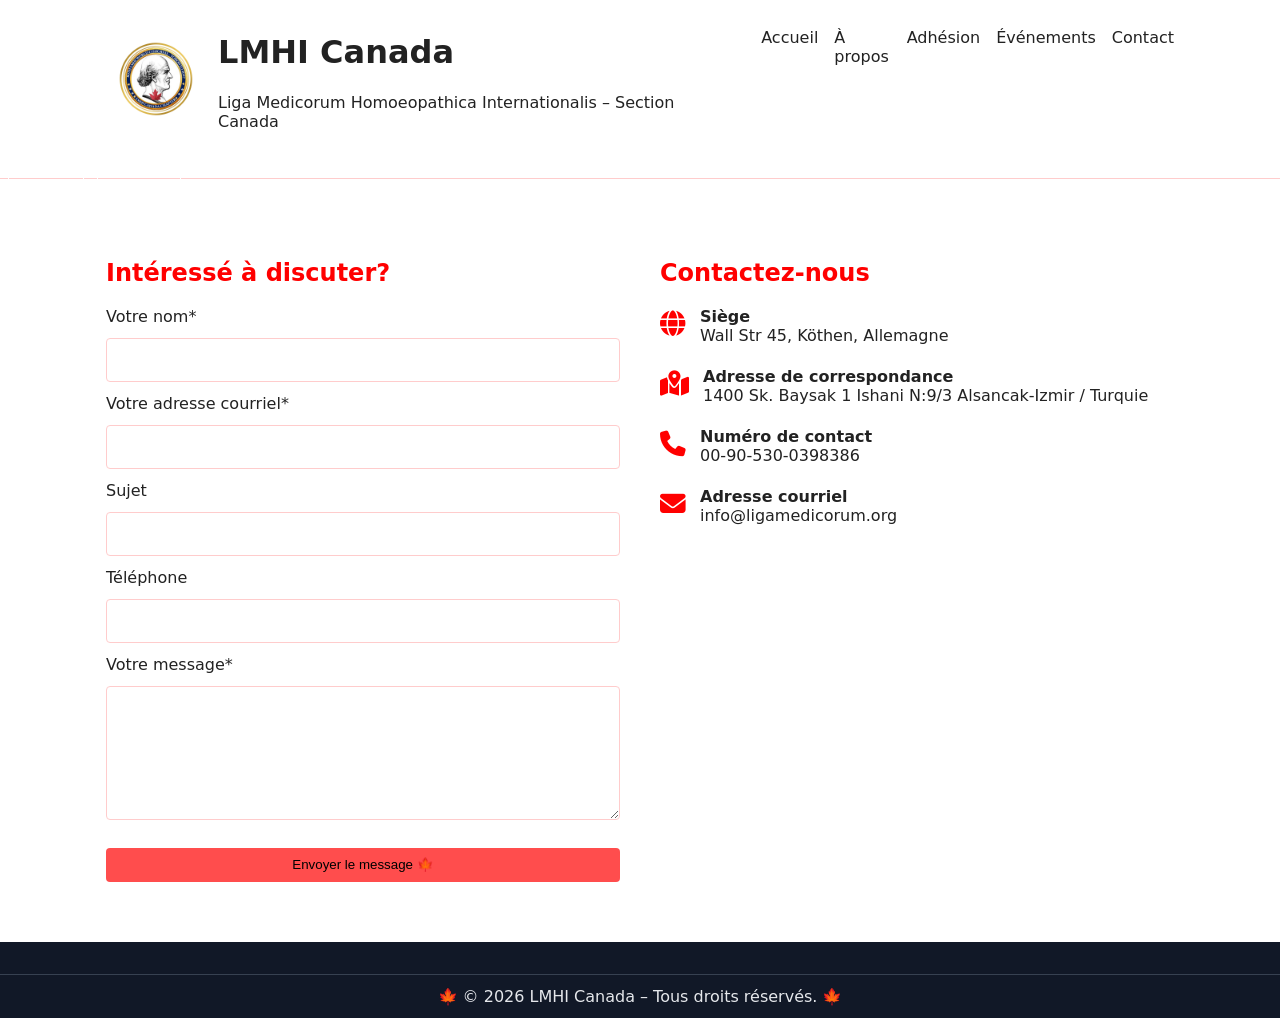
==== contact-fr.html @ 676becc9 "Update contact-fr.html" ====
<!DOCTYPE html>
<html lang="fr">
<head>
  <meta charset="UTF-8" />
  <title>Contact – LMHI Canada</title>
  <meta name="viewport" content="width=device-width, initial-scale=1" />
  <link rel="stylesheet" href="assets/css/styles.css" />
  <link rel="stylesheet" href="https://cdnjs.cloudflare.com/ajax/libs/font-awesome/6.5.0/css/all.min.css">
</head>

<body>

<header class="main-header">
  <div class="container header-inner">
    <div class="logo">
      <img src="assets/images/logo.png" width="100" height="100" />
      <div class="logo-text">
        <h1>LMHI Canada</h1>
        <p>Liga Medicorum Homoeopathica Internationalis – Section Canada</p>
      </div>
    </div>

    <nav class="nav">
      <button class="nav-toggle" id="navToggle">☰</button>
      <ul id="navMenu">
        <li><a href="index.html#home">Accueil</a></li>
        <li><a href="index.html#about">À propos</a></li>
        <li><a href="index.html#membership">Adhésion</a></li>
        <li><a href="index.html#events">Événements</a></li>
        <li><a href="contact-fr.html" class="active">Contact</a></li>
      </ul>
    </nav>
  </div>
      <div class="lang-switch">
    <a href="contact.html" class="lang-btn">English</a>
    <a href="contact-fr.html" class="lang-btn active">Français</a>
  </div>
</header>

<section class="contact-page">
  <div class="container contact-grid">

    <!-- Contact Form -->
    <div class="contact-form">
      <h2>Intéressé à discuter?</h2>

      <form action="https://formsubmit.co/info@lmhicanada.org" method="POST">
        <input type="hidden" name="_captcha" value="false">
        <input type="hidden" name="_template" value="table">
        <input type="hidden" name="_next" value="https://lmhicanada.github.io/contact-success.html">

        <label>Votre nom*</label>
        <input type="text" name="name" required>

        <label>Votre adresse courriel*</label>
        <input type="email" name="email" required>

        <label>Sujet</label>
        <input type="text" name="subject">

        <label>Téléphone</label>
        <input type="text" name="phone">

        <label>Votre message*</label>
        <textarea name="message" rows="6" required></textarea>

        <button class="primary-btn">Envoyer le message 🍁</button>
      </form>
    </div>

    <!-- Contact Info -->
    <div class="contact-info">
      <h2>Contactez-nous</h2>

      <div class="contact-item">
        <i class="fa-solid fa-globe"></i>
        <div>
          <strong>Siège</strong><br>
          Wall Str 45, Köthen, Allemagne
        </div>
      </div>

      <div class="contact-item">
        <i class="fa-solid fa-map-location-dot"></i>
        <div>
          <strong>Adresse de correspondance</strong><br>
          1400 Sk. Baysak 1 Ishani N:9/3 Alsancak-Izmir / Turquie
        </div>
      </div>

      <div class="contact-item">
        <i class="fa-solid fa-phone"></i>
        <div>
          <strong>Numéro de contact</strong><br>
          00-90-530-0398386
        </div>
      </div>

      <div class="contact-item">
        <i class="fa-solid fa-envelope"></i>
        <div>
          <strong>Adresse courriel</strong><br>
          info@ligamedicorum.org
        </div>
      </div>

    </div>

  </div>
</section>

<footer class="footer">
  <div class="footer-bottom">
    © 2026 LMHI Canada – Tous droits réservés. 🍁
  </div>
</footer>

<script src="assets/js/script.js"></script>
</body>
</html>
---- assets/css/styles.css ----
/* ——— ROOT ——— */
:root {
  --primary: #FF0000;        /* Canada flag red */
  --primary-dark: #B30000;   /* Deep red for contrast */
  --accent: #FF4D4D;         /* Light red highlight */
  --bg-light: #FFF5F5;       /* Very soft red background */
  --text-main: #222;
  --text-muted: #555;
  --border: #FFCCCC;         /* Soft red border */
  --white: #fff;
  --max-width: 1100px;
  --shadow-soft: 0 2px 6px rgba(0, 0, 0, 0.08);
  --radius: 4px;
  --transition: 0.2s ease;
}

*,
*::before,
*::after {
  box-sizing: border-box;
}

body {
  margin: 0;
  font-family: system-ui, sans-serif;
  color: var(--text-main);
  background: #fff;
}

/* ——— LAYOUT ——— */
.container {
  max-width: var(--max-width);
  margin: 0 auto;
  padding: 0 1rem;
}

/* ——— TOP BAR ——— */
.top-bar {
  background: var(--primary-dark);
  color: #fff;
  font-size: 0.85rem;
}

.top-bar .container {
  display: flex;
  justify-content: space-between;
  padding: 0.35rem 1rem;
}

.lang-btn {
  background: transparent;
  border: 1px solid #fff;
  color: #fff;
  padding: 0.15rem 0.5rem;
  margin-left: 0.5rem;
  border-radius: 2px;
  cursor: pointer;
}

/* ——— HEADER ——— */
.main-header {
  background: #fff;
  border-bottom: 1px solid var(--border);
  position: relative; /* or remove entirely */
  z-index: 10;
}

.header-inner {
  display: flex;
  justify-content: space-between;
  padding: 0.75rem 1rem;
}

.logo {
  display: flex;
  align-items: center;
  gap: 0.75rem;
}

.logo img {
  border-radius: 50%;
}

/* ——— NAV ——— */
.nav-toggle {
  display: none;
  background: none;
  border: none;
  font-size: 1.5rem;
}

.nav ul {
  display: flex;
  gap: 1rem;
  list-style: none;
}

.nav a {
  text-decoration: none;
  color: var(--text-main);
  padding-bottom: 0.25rem;
  border-bottom: 2px solid transparent;
}

.nav a:hover {
  border-color: var(--primary);
}

/* ——— HERO ——— */
.hero {
  background: linear-gradient(135deg, var(--primary), var(--primary-dark));
  color: #fff;
  padding: 3rem 0;
  position: relative;
}

.hero-slide {
  display: none;
}

.hero-slide.active {
  display: block;
}

.primary-btn {
  margin-top: 1rem;
  background: var(--accent);
  border: none;
  padding: 0.6rem 1.2rem;
  border-radius: var(--radius);
  cursor: pointer;
}

/* LMHI Intro Section */
.lmhi-intro {
  padding: 3rem 0;
  text-align: center;
}

.chapter-welcome {
  background: #f9a825;
  display: inline-block;
  padding: 0.4rem 1rem;
  border-radius: 4px;
  margin-bottom: 1.2rem;
}

.chapter-welcome p {
  margin: 0;
  font-weight: 600;
  color: #000;
  letter-spacing: 1px;
  font-size: 0.85rem;
}

.lmhi-title {
  font-size: 2rem;
  font-weight: 700;
  color: #004b8d;
  margin: 0.5rem 0 1rem;
}

.lmhi-sub {
  font-style: italic;
  color: #444;
  max-width: 700px;
  margin: 0.5rem auto 1.5rem;
}

.lmhi-body {
  max-width: 800px;
  margin: 0 auto 2rem;
  color: #333;
  line-height: 1.6;
}

/* ——— STATS ——— */
.stats {
  background: var(--bg-light);
  padding: 2rem 0;
}

.stats-grid {
  display: grid;
  grid-template-columns: repeat(auto-fit, minmax(180px, 1fr));
  gap: 1rem;
}

.stat-card {
  background: #fff;
  padding: 1rem;
  border-radius: var(--radius);
  text-align: center;
  box-shadow: var(--shadow-soft);
}

/* ——— INTERACTABLE INFO SECTION ——— */
.lmhi-info {
  padding: 3rem 0;
}

.info-grid {
  display: grid;
  grid-template-columns: 250px 1fr;
  gap: 2rem;
}

.info-menu {
  list-style: none;
  padding: 0;
  margin: 0;
  border-right: 2px solid #eee;
}

.info-menu li {
  padding: 0.8rem 0.5rem;
  cursor: pointer;
  font-weight: 500;
  border-left: 4px solid transparent;
  transition: 0.2s ease;
}

.info-menu li:hover {
  background: #f5f5f5;
}

.info-menu li.active {
  border-left-color: #004b8d;
  background: #eef5ff;
  font-weight: 700;
}

.info-content {
  display: grid;
  grid-template-columns: 1fr 320px;
  gap: 2rem;
  align-items: start;
}

.info-content h3 {
  margin-top: 0;
  color: #004b8d;
  font-size: 1.4rem;
}

.info-content p {
  line-height: 1.6;
  color: #333;
}

.info-image img {
  width: 100%;
  height: auto;
  max-width: 420px;   /* bigger */
  border-radius: 6px;
  box-shadow: 0 4px 12px rgba(0,0,0,0.15);
}

.info-text-scroll {
  max-height: 360px; /* adjust if needed */
  min-height: 360px; /* keeps height consistent */
  padding-right: 12px;
}

.info-content {
  align-items: flex-start;
}

.info-content > div {
  flex: 1;
}

.info-image {
  flex: 1;
  display: flex;
  justify-content: center;
  align-items: flex-start;
}

/* Fade-in animation */
.fade {
  opacity: 0;
  transform: translateY(6px);
  animation: fadeIn 0.35s ease forwards;
}

@keyframes fadeIn {
  to {
    opacity: 1;
    transform: translateY(0);
  }
}

/* Responsive */
@media (max-width: 900px) {
  .info-content {
    grid-template-columns: 1fr;
  }
}

@media (max-width: 768px) {
  .info-grid {
    grid-template-columns: 1fr;
  }
  .info-menu {
    border-right: none;
    border-bottom: 2px solid #eee;
    display: flex;
    overflow-x: auto;
  }
  .info-menu li {
    white-space: nowrap;
    padding: 0.8rem 1rem;
  }
}

/* ——— ANNOUNCEMENTS ——— */
.ticker {
  margin-top: 1rem;
  border: 1px solid var(--border);
  overflow: hidden;
}

.ticker-inner {
  display: inline-block;
  white-space: nowrap;
  animation: ticker 15s linear infinite;
}

.ticker-inner span {
  padding: 0.5rem 1.5rem;
  display: inline-block;
}

@keyframes ticker {
  0% { transform: translateX(0); }
  100% { transform: translateX(-50%); }
}

/* ——— CONTENT ——— */
.content-section {
  padding: 2.5rem 0;
}

.content-section.alt {
  background: var(--bg-light);
}

.card-grid {
  display: grid;
  grid-template-columns: repeat(auto-fit, minmax(220px, 1fr));
  gap: 1rem;
}

.card {
  background: #fff;
  padding: 1rem;
  border-radius: var(--radius);
  box-shadow: var(--shadow-soft);
}

/* ——— FOOTER ——— */
.footer {
  background: #111827;
  color: #e5e7eb;
  padding-top: 2rem;
}

.footer-grid {
  display: grid;
  grid-template-columns: repeat(auto-fit, minmax(220px, 1fr));
  gap: 1.5rem;
}

.footer-bottom {
  border-top: 1px solid #374151;
  padding: 0.75rem;
  text-align: center;
}

.footer-bottom::before {
  content: "🍁 ";
  color: var(--accent);
}

/* ——— RESPONSIVE NAV ——— */
@media (max-width: 768px) {
  .nav-toggle { display: block; }
  .nav ul {
    display: none;
    flex-direction: column;
    background: #fff;
    padding: 1rem;
    position: absolute;
    right: 0;
    top: 100%;
    box-shadow: var(--shadow-soft);
  }
  .nav ul.open { display: flex; }
}

/* Auto-hide empty paragraph 2 */
#info-text-2:empty {
  display: none;
}

/* Smooth height animation for the whole text block */
.info-content > div {
  transition: height 0.35s ease;
  overflow: hidden;
}

/* Fade-in stays the same */
.fade {
  opacity: 0;
  transform: translateY(6px);
  animation: fadeIn 0.35s ease forwards;
}

@keyframes fadeIn {
  to {
    opacity: 1;
    transform: translateY(0);
  }
}

/* Smooth scroll momentum */
.info-text-scroll {
  overflow-y: auto;
  scroll-behavior: smooth;
  -webkit-overflow-scrolling: touch;
}

/* Contact Page Layout */
.contact-page {
  padding: 60px 0;
}

.contact-grid {
  display: grid;
  grid-template-columns: 1fr 1fr;
  gap: 40px;
}

.contact-form h2,
.contact-info h2 {
  margin-bottom: 20px;
  color: var(--primary);
}

.contact-form form {
  display: flex;
  flex-direction: column;
  gap: 12px;
}

.contact-form input,
.contact-form textarea {
  width: 100%;
  padding: 12px;
  border: 1px solid var(--border);
  border-radius: 4px;
  font-size: 1rem;
}

.contact-info p {
  margin-bottom: 16px;
  line-height: 1.5;
}

.contact-item {
  display: flex;
  align-items: flex-start;
  gap: 14px;
  margin-bottom: 22px;
}

.contact-item i {
  font-size: 1.6rem;
  color: var(--primary);
  margin-top: 4px;
}

/* Mobile */
@media (max-width: 768px) {
  .contact-grid {
    grid-template-columns: 1fr;
  }
}

@keyframes pop {
  0% { transform: scale(0.6); opacity: 0; }
  100% { transform: scale(1); opacity: 1; }
}

.content-section h2 {
  animation: pop 0.4s ease-out;
}
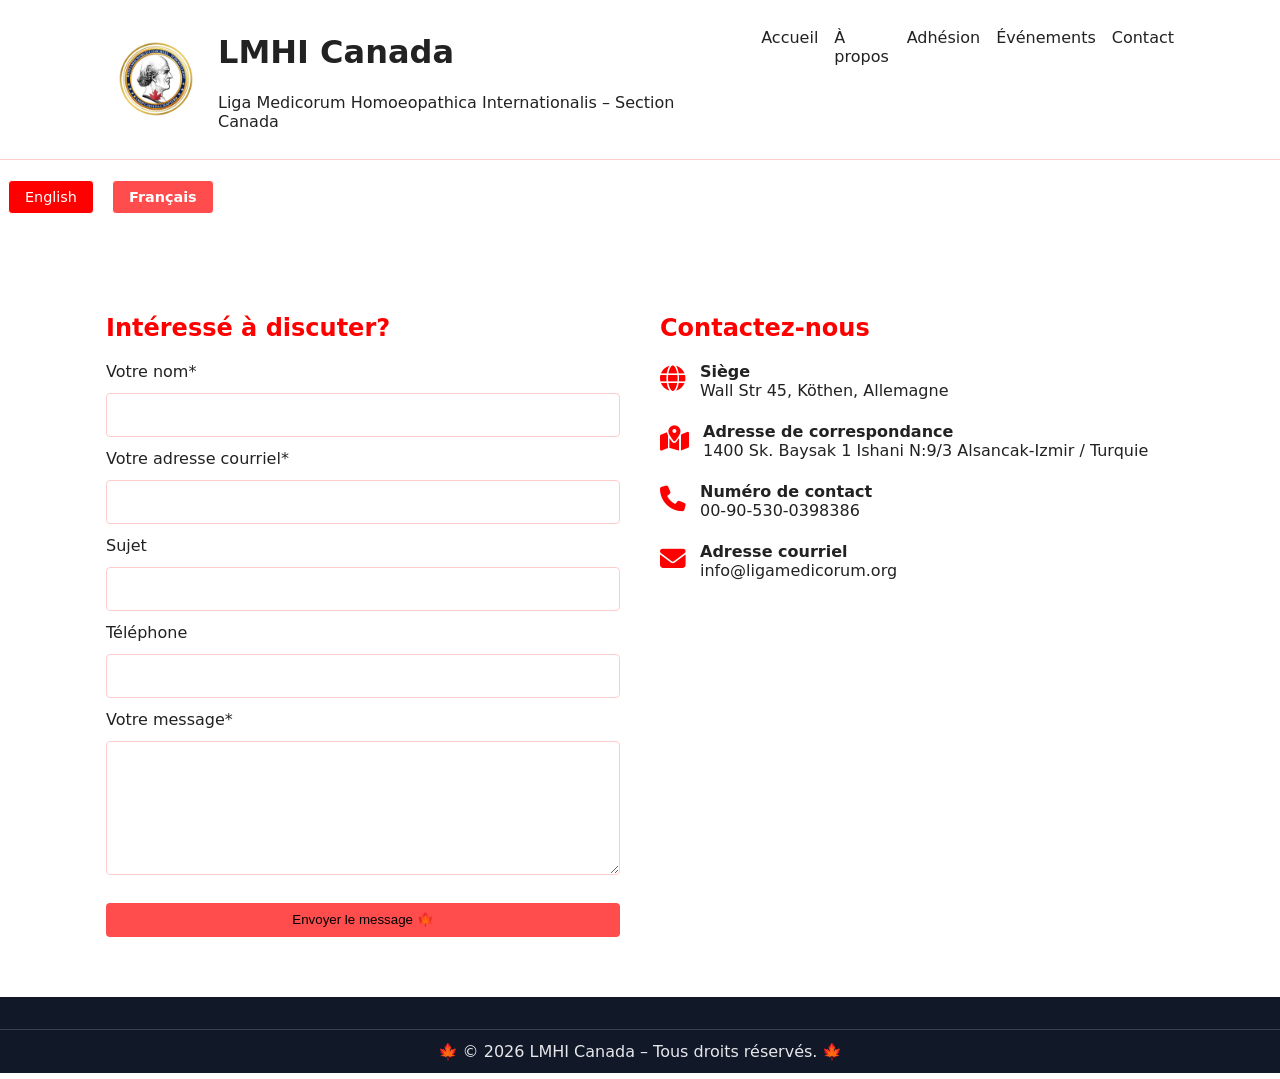
==== commit 2bc979b2: "Update contact-fr.html" ====
--- a/contact-fr.html
+++ b/contact-fr.html
@@ -31,11 +31,12 @@
       </ul>
     </nav>
   </div>
-      <div class="lang-switch">
+</header>
+
+  <div class="lang-switch">
     <a href="contact.html" class="lang-btn">English</a>
     <a href="contact-fr.html" class="lang-btn active">Français</a>
   </div>
-</header>
 
 <section class="contact-page">
   <div class="container contact-grid">
--- a/assets/css/styles.css
+++ b/assets/css/styles.css
@@ -436,6 +436,31 @@
   padding: 60px 0;
 }
 
+.lang-switch {
+  display: flex;
+  gap: 10px;
+  margin: 20px 0;
+}
+
+.lang-btn {
+  padding: 8px 16px;
+  background: var(--primary);
+  color: white;
+  border-radius: 4px;
+  text-decoration: none;
+  font-size: 0.9rem;
+  transition: 0.2s ease;
+}
+
+.lang-btn:hover {
+  background: var(--primary-dark);
+}
+
+.lang-btn.active {
+  background: var(--accent);
+  font-weight: bold;
+}
+
 .contact-grid {
   display: grid;
   grid-template-columns: 1fr 1fr;
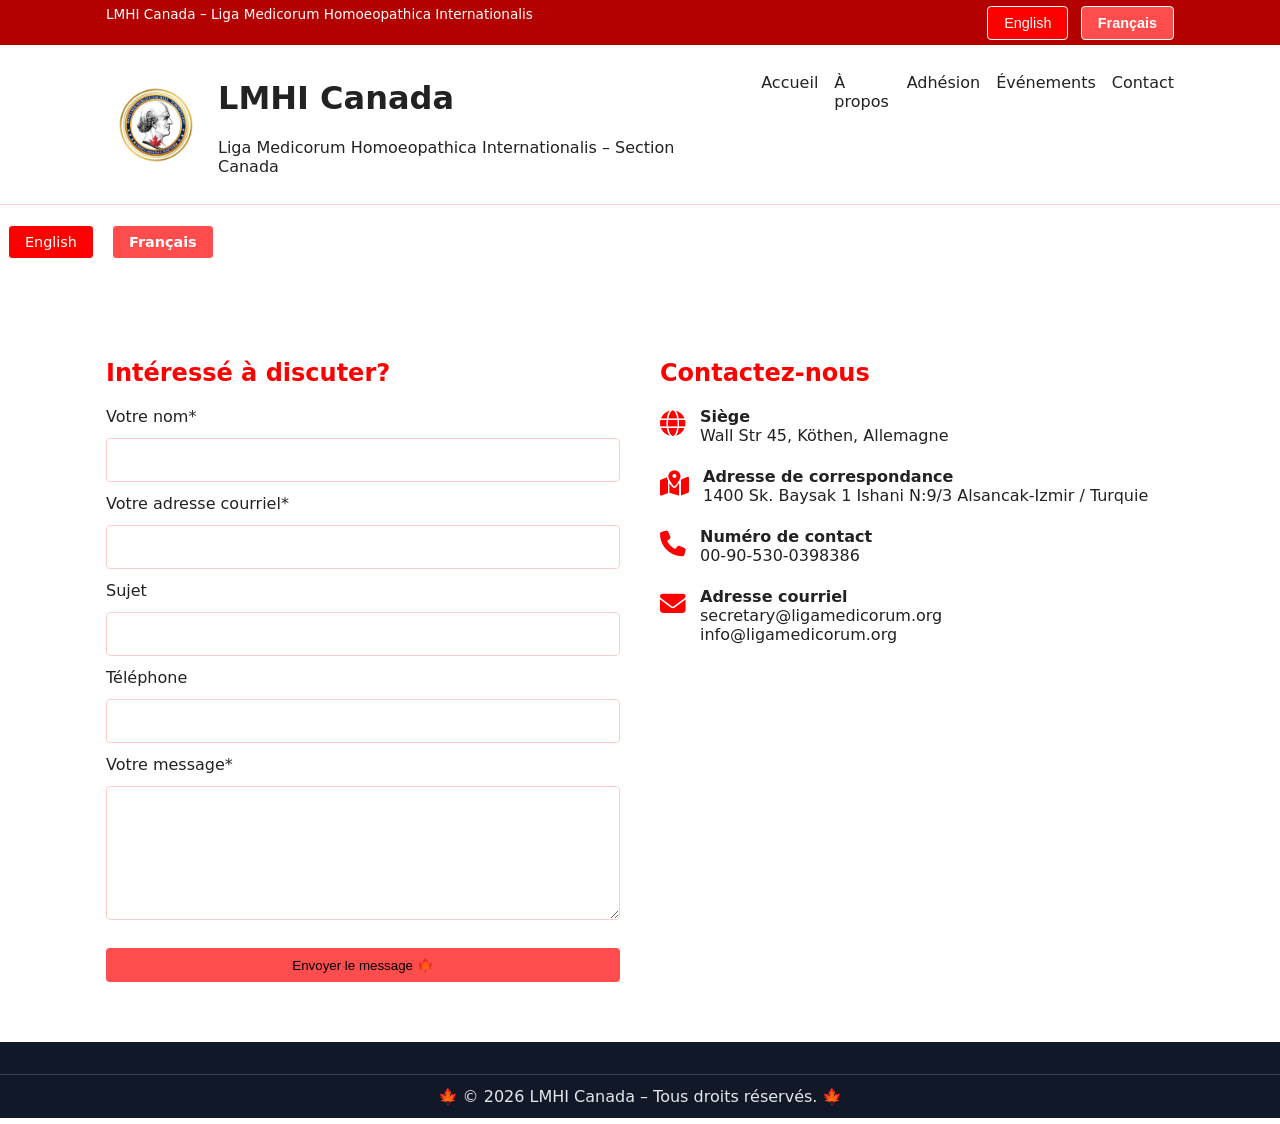
==== commit a0d39866: "Update contact-fr.html" ====
--- a/contact-fr.html
+++ b/contact-fr.html
@@ -10,6 +10,20 @@
 
 <body>
 
+<!-- Top language bar -->
+<header class="top-bar">
+  <div class="container">
+    <div class="top-left">
+      LMHI Canada – Liga Medicorum Homoeopathica Internationalis
+    </div>
+    <div class="top-right">
+      <button class="lang-btn" onclick="location.href='contact.html'">English</button>
+      <button class="lang-btn active">Français</button>
+    </div>
+  </div>
+</header>
+
+<!-- Main header -->
 <header class="main-header">
   <div class="container header-inner">
     <div class="logo">
@@ -33,10 +47,11 @@
   </div>
 </header>
 
-  <div class="lang-switch">
-    <a href="contact.html" class="lang-btn">English</a>
-    <a href="contact-fr.html" class="lang-btn active">Français</a>
-  </div>
+<!-- Two language buttons -->
+<div class="lang-switch">
+  <a href="contact.html" class="lang-btn">English</a>
+  <a href="contact-fr.html" class="lang-btn active">Français</a>
+</div>
 
 <section class="contact-page">
   <div class="container contact-grid">
@@ -101,6 +116,7 @@
         <i class="fa-solid fa-envelope"></i>
         <div>
           <strong>Adresse courriel</strong><br>
+          secretary@ligamedicorum.org<br>
           info@ligamedicorum.org
         </div>
       </div>
--- a/assets/css/styles.css
+++ b/assets/css/styles.css
@@ -205,6 +205,7 @@
   gap: 2rem;
 }
 
+/* Left menu */
 .info-menu {
   list-style: none;
   padding: 0;
@@ -225,21 +226,33 @@
 }
 
 .info-menu li.active {
-  border-left-color: #004b8d;
-  background: #eef5ff;
+  border-left-color: var(--primary);
+  background: #ffecec;
   font-weight: 700;
 }
 
+/* Right content panel */
 .info-content {
   display: grid;
-  grid-template-columns: 1fr 320px;
+  grid-template-columns: 1fr 360px;
   gap: 2rem;
-  align-items: start;
-}
-
+  align-items: flex-start;
+}
+
+/* Scrollable text container */
+.info-text-scroll {
+  max-height: 360px;
+  min-height: 360px;
+  overflow-y: auto;
+  padding-right: 12px;
+  scroll-behavior: smooth;
+  -webkit-overflow-scrolling: touch;
+}
+
+/* Text styling */
 .info-content h3 {
   margin-top: 0;
-  color: #004b8d;
+  color: var(--primary-dark);
   font-size: 1.4rem;
 }
 
@@ -248,33 +261,19 @@
   color: #333;
 }
 
+/* Image styling */
+.info-image {
+  display: flex;
+  justify-content: center;
+  align-items: flex-start;
+}
+
 .info-image img {
   width: 100%;
   height: auto;
-  max-width: 420px;   /* bigger */
+  max-width: 420px;
   border-radius: 6px;
   box-shadow: 0 4px 12px rgba(0,0,0,0.15);
-}
-
-.info-text-scroll {
-  max-height: 360px; /* adjust if needed */
-  min-height: 360px; /* keeps height consistent */
-  padding-right: 12px;
-}
-
-.info-content {
-  align-items: flex-start;
-}
-
-.info-content > div {
-  flex: 1;
-}
-
-.info-image {
-  flex: 1;
-  display: flex;
-  justify-content: center;
-  align-items: flex-start;
 }
 
 /* Fade-in animation */
@@ -302,12 +301,14 @@
   .info-grid {
     grid-template-columns: 1fr;
   }
+
   .info-menu {
     border-right: none;
     border-bottom: 2px solid #eee;
     display: flex;
     overflow-x: auto;
   }
+
   .info-menu li {
     white-space: nowrap;
     padding: 0.8rem 1rem;
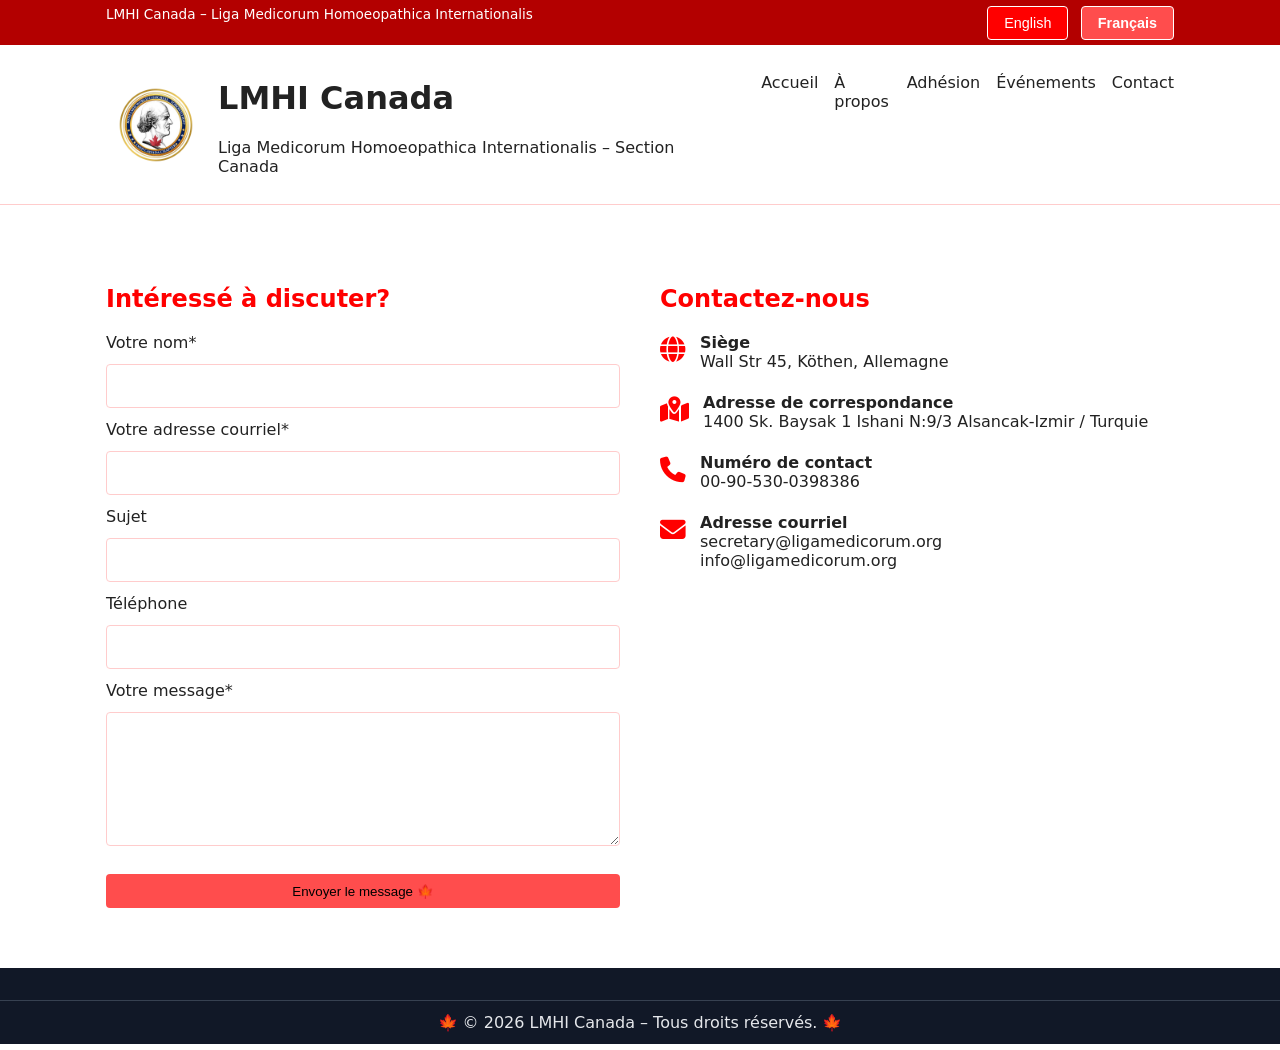
==== commit 1451ea99: "Update contact-fr.html" ====
--- a/contact-fr.html
+++ b/contact-fr.html
@@ -46,12 +46,6 @@
     </nav>
   </div>
 </header>
-
-<!-- Two language buttons -->
-<div class="lang-switch">
-  <a href="contact.html" class="lang-btn">English</a>
-  <a href="contact-fr.html" class="lang-btn active">Français</a>
-</div>
 
 <section class="contact-page">
   <div class="container contact-grid">
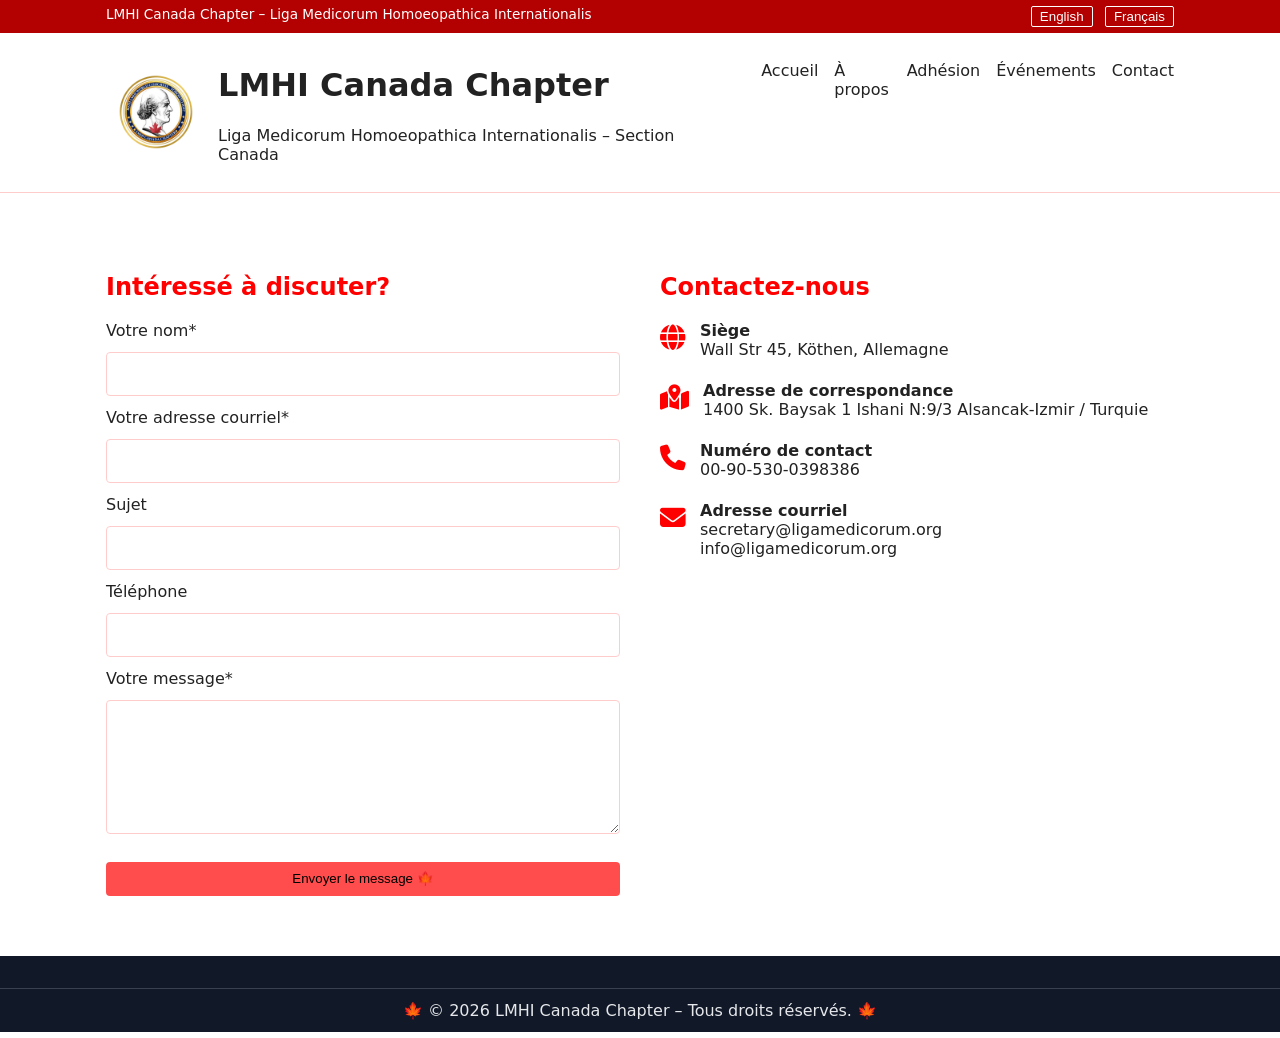
==== commit 665fee5c: "Update contact-fr.html" ====
--- a/contact-fr.html
+++ b/contact-fr.html
@@ -2,7 +2,7 @@
 <html lang="fr">
 <head>
   <meta charset="UTF-8" />
-  <title>Contact – LMHI Canada</title>
+  <title>Contact – LMHI Canada Chapter</title>
   <meta name="viewport" content="width=device-width, initial-scale=1" />
   <link rel="stylesheet" href="assets/css/styles.css" />
   <link rel="stylesheet" href="https://cdnjs.cloudflare.com/ajax/libs/font-awesome/6.5.0/css/all.min.css">
@@ -14,7 +14,7 @@
 <header class="top-bar">
   <div class="container">
     <div class="top-left">
-      LMHI Canada – Liga Medicorum Homoeopathica Internationalis
+      LMHI Canada Chapter – Liga Medicorum Homoeopathica Internationalis
     </div>
     <div class="top-right">
       <button class="lang-btn" onclick="location.href='contact.html'">English</button>
@@ -29,7 +29,7 @@
     <div class="logo">
       <img src="assets/images/logo.png" width="100" height="100" />
       <div class="logo-text">
-        <h1>LMHI Canada</h1>
+        <h1>LMHI Canada Chapter</h1>
         <p>Liga Medicorum Homoeopathica Internationalis – Section Canada</p>
       </div>
     </div>
@@ -122,7 +122,7 @@
 
 <footer class="footer">
   <div class="footer-bottom">
-    © 2026 LMHI Canada – Tous droits réservés. 🍁
+    © 2026 LMHI Canada Chapter – Tous droits réservés. 🍁
   </div>
 </footer>
 
--- a/assets/css/styles.css
+++ b/assets/css/styles.css
@@ -1,12 +1,12 @@
 /* ——— ROOT ——— */
 :root {
-  --primary: #FF0000;        /* Canada flag red */
-  --primary-dark: #B30000;   /* Deep red for contrast */
-  --accent: #FF4D4D;         /* Light red highlight */
-  --bg-light: #FFF5F5;       /* Very soft red background */
+  --primary: #FF0000;
+  --primary-dark: #B30000;
+  --accent: #FF4D4D;
+  --bg-light: #FFF5F5;
   --text-main: #222;
   --text-muted: #555;
-  --border: #FFCCCC;         /* Soft red border */
+  --border: #FFCCCC;
   --white: #fff;
   --max-width: 1100px;
   --shadow-soft: 0 2px 6px rgba(0, 0, 0, 0.08);
@@ -61,7 +61,7 @@
 .main-header {
   background: #fff;
   border-bottom: 1px solid var(--border);
-  position: relative; /* or remove entirely */
+  position: relative;
   z-index: 10;
 }
 
@@ -131,7 +131,7 @@
   cursor: pointer;
 }
 
-/* LMHI Intro Section */
+/* ——— LMHI INTRO ——— */
 .lmhi-intro {
   padding: 3rem 0;
   text-align: center;
@@ -194,7 +194,7 @@
   box-shadow: var(--shadow-soft);
 }
 
-/* ——— INTERACTABLE INFO SECTION ——— */
+/* ——— INTERACTIVE LMHI SECTION ——— */
 .lmhi-info {
   padding: 3rem 0;
 }
@@ -236,17 +236,23 @@
   display: grid;
   grid-template-columns: 1fr 360px;
   gap: 2rem;
-  align-items: flex-start;
+  align-items: stretch;
 }
 
 /* Scrollable text container */
 .info-text-scroll {
-  max-height: 360px;
-  min-height: 360px;
+  max-height: 520px;
+  min-height: 520px;
   overflow-y: auto;
   padding-right: 12px;
   scroll-behavior: smooth;
   -webkit-overflow-scrolling: touch;
+}
+
+/* Remove clipping */
+.info-content > div {
+  overflow: visible !important;
+  height: auto !important;
 }
 
 /* Text styling */
@@ -290,7 +296,7 @@
   }
 }
 
-/* Responsive */
+/* Responsive LMHI */
 @media (max-width: 900px) {
   .info-content {
     grid-template-columns: 1fr;
@@ -307,10 +313,11 @@
     border-bottom: 2px solid #eee;
     display: flex;
     overflow-x: auto;
+    white-space: nowrap;
   }
 
   .info-menu li {
-    white-space: nowrap;
+    flex-shrink: 0;
     padding: 0.8rem 1rem;
   }
 }
@@ -400,66 +407,9 @@
   .nav ul.open { display: flex; }
 }
 
-/* Auto-hide empty paragraph 2 */
-#info-text-2:empty {
-  display: none;
-}
-
-/* Smooth height animation for the whole text block */
-.info-content > div {
-  transition: height 0.35s ease;
-  overflow: hidden;
-}
-
-/* Fade-in stays the same */
-.fade {
-  opacity: 0;
-  transform: translateY(6px);
-  animation: fadeIn 0.35s ease forwards;
-}
-
-@keyframes fadeIn {
-  to {
-    opacity: 1;
-    transform: translateY(0);
-  }
-}
-
-/* Smooth scroll momentum */
-.info-text-scroll {
-  overflow-y: auto;
-  scroll-behavior: smooth;
-  -webkit-overflow-scrolling: touch;
-}
-
-/* Contact Page Layout */
+/* ——— CONTACT PAGE ——— */
 .contact-page {
   padding: 60px 0;
-}
-
-.lang-switch {
-  display: flex;
-  gap: 10px;
-  margin: 20px 0;
-}
-
-.lang-btn {
-  padding: 8px 16px;
-  background: var(--primary);
-  color: white;
-  border-radius: 4px;
-  text-decoration: none;
-  font-size: 0.9rem;
-  transition: 0.2s ease;
-}
-
-.lang-btn:hover {
-  background: var(--primary-dark);
-}
-
-.lang-btn.active {
-  background: var(--accent);
-  font-weight: bold;
 }
 
 .contact-grid {
@@ -489,11 +439,6 @@
   font-size: 1rem;
 }
 
-.contact-info p {
-  margin-bottom: 16px;
-  line-height: 1.5;
-}
-
 .contact-item {
   display: flex;
   align-items: flex-start;
@@ -507,13 +452,13 @@
   margin-top: 4px;
 }
 
-/* Mobile */
 @media (max-width: 768px) {
   .contact-grid {
     grid-template-columns: 1fr;
   }
 }
 
+/* ——— ANIMATIONS ——— */
 @keyframes pop {
   0% { transform: scale(0.6); opacity: 0; }
   100% { transform: scale(1); opacity: 1; }
@@ -522,4 +467,3 @@
 .content-section h2 {
   animation: pop 0.4s ease-out;
 }
-
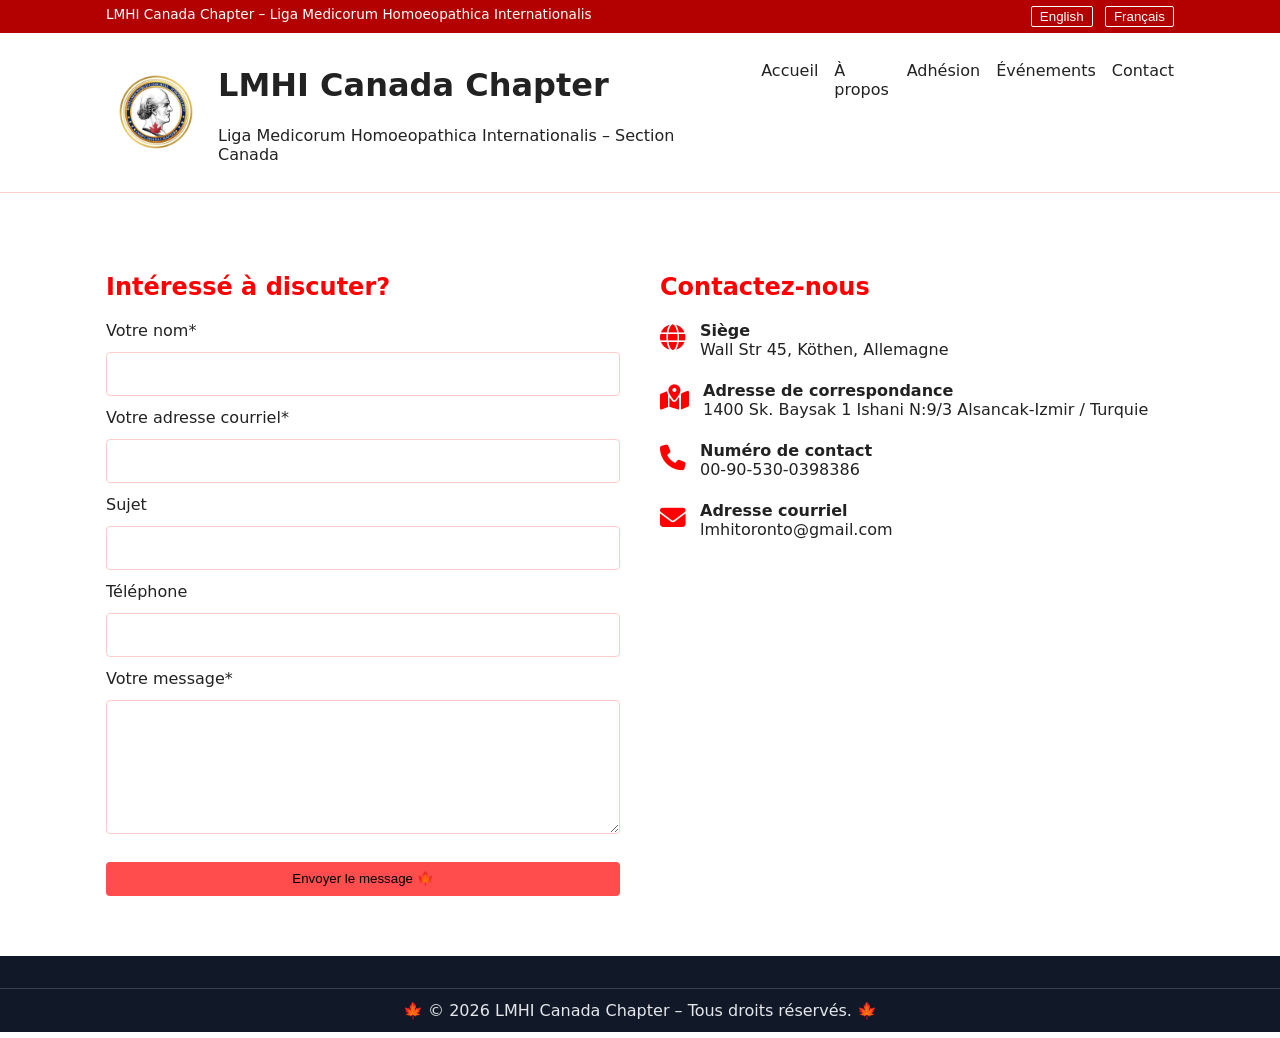
==== commit 8e22dcd7: "Update contact-fr.html" ====
--- a/contact-fr.html
+++ b/contact-fr.html
@@ -54,7 +54,7 @@
     <div class="contact-form">
       <h2>Intéressé à discuter?</h2>
 
-      <form action="https://formsubmit.co/info@lmhicanada.org" method="POST">
+      <form action="https://formsubmit.co/lmhitoronto@gmail.com" method="POST">
         <input type="hidden" name="_captcha" value="false">
         <input type="hidden" name="_template" value="table">
         <input type="hidden" name="_next" value="https://lmhicanada.github.io/contact-success.html">
@@ -110,8 +110,7 @@
         <i class="fa-solid fa-envelope"></i>
         <div>
           <strong>Adresse courriel</strong><br>
-          secretary@ligamedicorum.org<br>
-          info@ligamedicorum.org
+          lmhitoronto@gmail.com
         </div>
       </div>
 
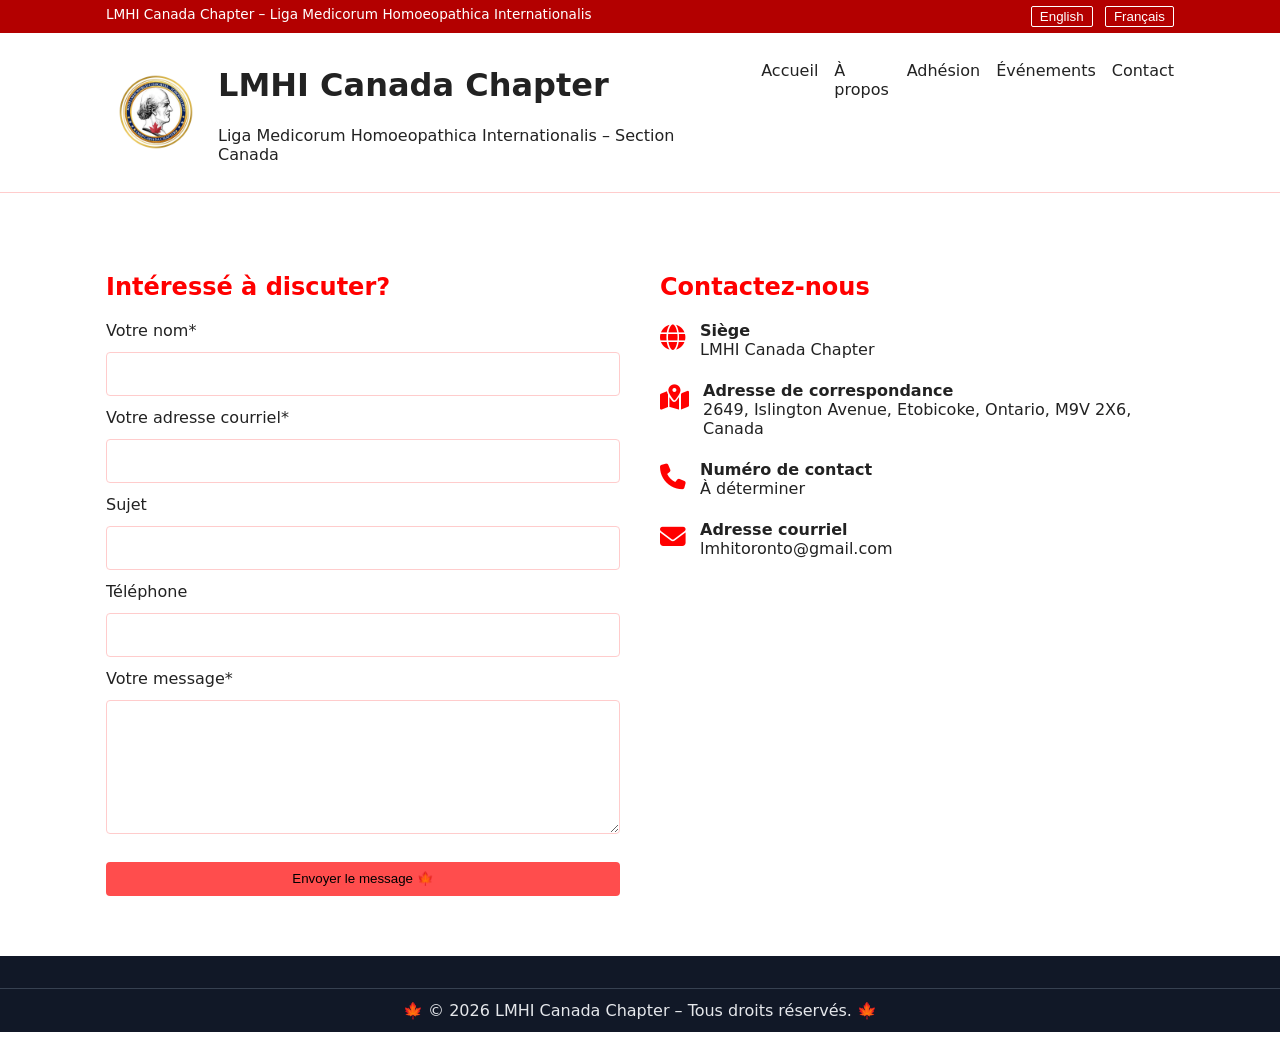
==== commit 21faacaa: "Update contact-fr.html" ====
--- a/contact-fr.html
+++ b/contact-fr.html
@@ -10,7 +10,7 @@
 
 <body>
 
-<!-- Top language bar -->
+<!-- Barre de langue -->
 <header class="top-bar">
   <div class="container">
     <div class="top-left">
@@ -23,7 +23,7 @@
   </div>
 </header>
 
-<!-- Main header -->
+<!-- En-tête principal -->
 <header class="main-header">
   <div class="container header-inner">
     <div class="logo">
@@ -50,14 +50,14 @@
 <section class="contact-page">
   <div class="container contact-grid">
 
-    <!-- Contact Form -->
+    <!-- Formulaire de contact -->
     <div class="contact-form">
       <h2>Intéressé à discuter?</h2>
 
       <form action="https://formsubmit.co/lmhitoronto@gmail.com" method="POST">
         <input type="hidden" name="_captcha" value="false">
         <input type="hidden" name="_template" value="table">
-        <input type="hidden" name="_next" value="https://lmhicanada.github.io/contact-success.html">
+        <input type="hidden" name="_next" value="https://lmhicanada.github.io/contact-success-fr.html">
 
         <label>Votre nom*</label>
         <input type="text" name="name" required>
@@ -78,7 +78,7 @@
       </form>
     </div>
 
-    <!-- Contact Info -->
+    <!-- Informations de contact -->
     <div class="contact-info">
       <h2>Contactez-nous</h2>
 
@@ -86,7 +86,7 @@
         <i class="fa-solid fa-globe"></i>
         <div>
           <strong>Siège</strong><br>
-          Wall Str 45, Köthen, Allemagne
+          LMHI Canada Chapter
         </div>
       </div>
 
@@ -94,7 +94,7 @@
         <i class="fa-solid fa-map-location-dot"></i>
         <div>
           <strong>Adresse de correspondance</strong><br>
-          1400 Sk. Baysak 1 Ishani N:9/3 Alsancak-Izmir / Turquie
+          2649, Islington Avenue, Etobicoke, Ontario, M9V 2X6, Canada
         </div>
       </div>
 
@@ -102,7 +102,7 @@
         <i class="fa-solid fa-phone"></i>
         <div>
           <strong>Numéro de contact</strong><br>
-          00-90-530-0398386
+          À déterminer
         </div>
       </div>
 
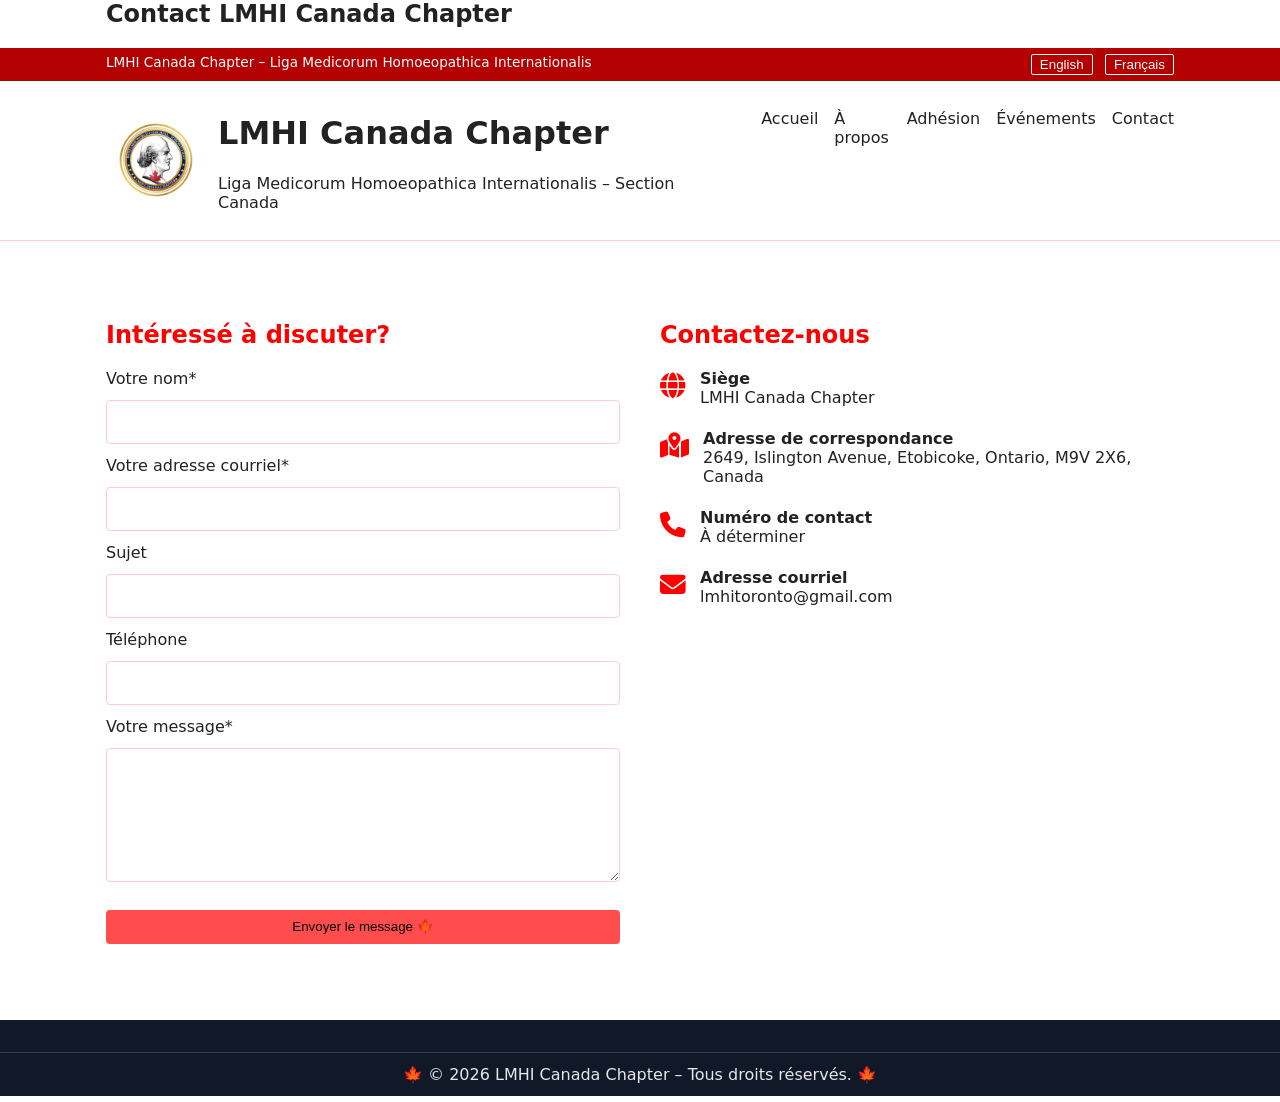
==== commit 27b1c668: "Update contact-fr.html" ====
--- a/contact-fr.html
+++ b/contact-fr.html
@@ -1,3 +1,9 @@
+<section class="contact-hero">
+  <div class="container">
+    <h1>Contact LMHI Canada Chapter</h1>
+  </div>
+</section>
+
 <!DOCTYPE html>
 <html lang="fr">
 <head>
--- a/assets/css/styles.css
+++ b/assets/css/styles.css
@@ -108,10 +108,17 @@
 
 /* ——— HERO ——— */
 .hero {
-  background: linear-gradient(135deg, var(--primary), var(--primary-dark));
+  background: url("assets/images/toronto/skyline.jpg") center/cover no-repeat;
   color: #fff;
-  padding: 3rem 0;
+  padding: 4rem 0;
   position: relative;
+}
+
+.hero::before {
+  content: "";
+  position: absolute;
+  inset: 0;
+  background: linear-gradient(135deg, rgba(255,0,0,0.65), rgba(179,0,0,0.65));
 }
 
 .hero-slide {
@@ -242,17 +249,10 @@
 /* Scrollable text container */
 .info-text-scroll {
   max-height: 520px;
-  min-height: 520px;
   overflow-y: auto;
   padding-right: 12px;
   scroll-behavior: smooth;
   -webkit-overflow-scrolling: touch;
-}
-
-/* Remove clipping */
-.info-content > div {
-  overflow: visible !important;
-  height: auto !important;
 }
 
 /* Text styling */
@@ -282,14 +282,14 @@
   box-shadow: 0 4px 12px rgba(0,0,0,0.15);
 }
 
-/* Fade-in animation */
-.fade {
+/* ——— FADE ANIMATION (NEW) ——— */
+.fade-in {
   opacity: 0;
   transform: translateY(6px);
-  animation: fadeIn 0.35s ease forwards;
-}
-
-@keyframes fadeIn {
+  animation: fadeLMHI 0.35s ease forwards;
+}
+
+@keyframes fadeLMHI {
   to {
     opacity: 1;
     transform: translateY(0);
@@ -320,6 +320,10 @@
     flex-shrink: 0;
     padding: 0.8rem 1rem;
   }
+
+  .info-text-scroll {
+    max-height: 380px;
+  }
 }
 
 /* ——— ANNOUNCEMENTS ——— */
@@ -364,6 +368,18 @@
   background: #fff;
   padding: 1rem;
   border-radius: var(--radius);
+  box-shadow: var(--shadow-soft);
+}
+
+.toronto-grid {
+  display: grid;
+  grid-template-columns: repeat(auto-fit, minmax(260px, 1fr));
+  gap: 1rem;
+}
+
+.toronto-grid img {
+  width: 100%;
+  border-radius: 6px;
   box-shadow: var(--shadow-soft);
 }
 
